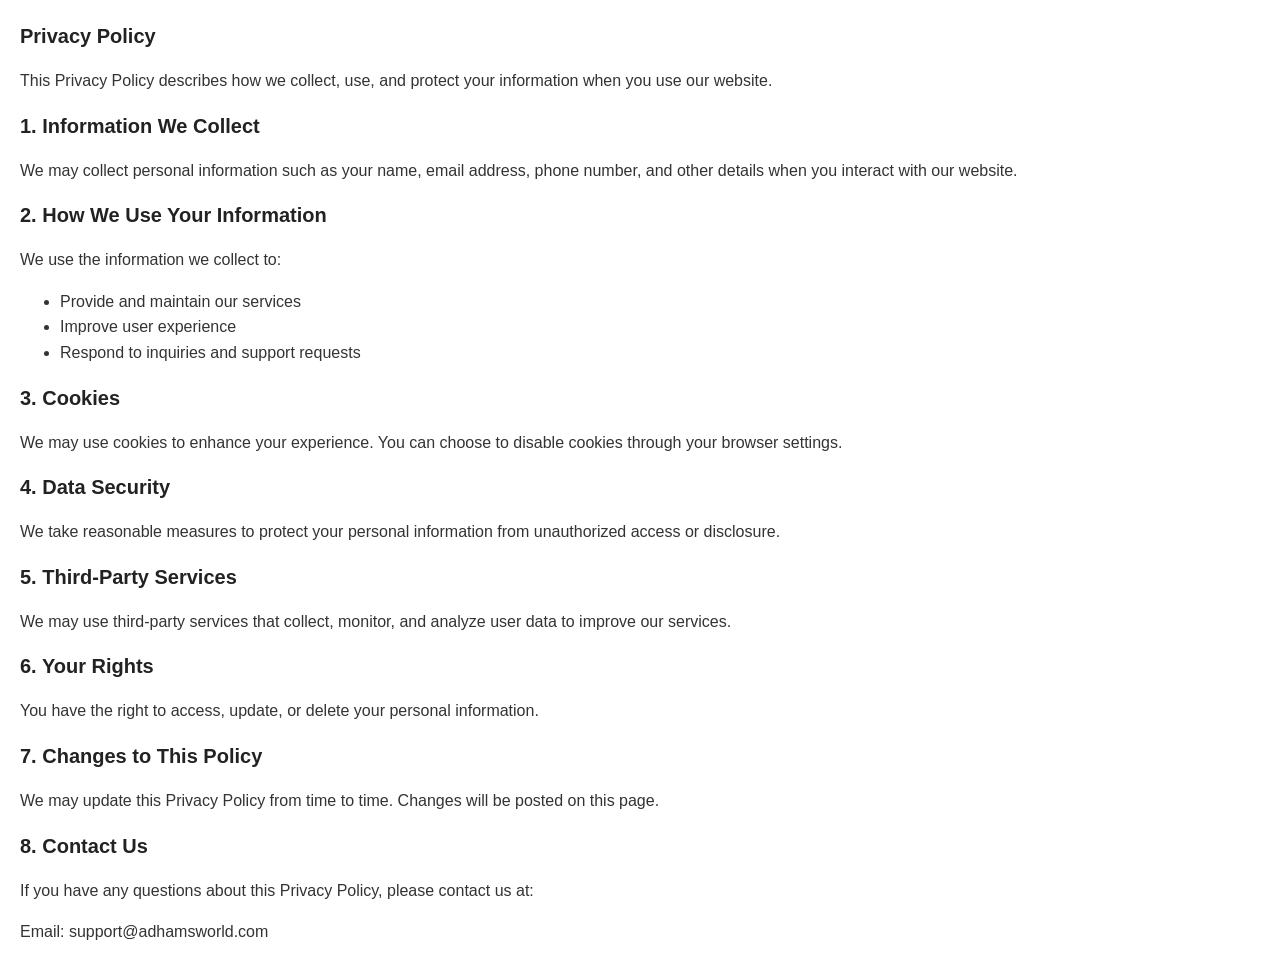
==== fruitmonkey/privacy-policy.html @ ed3eda7e "t&c,privacy policy and support page" ====
<!DOCTYPE html>
<html lang="en">
<head>
    <meta charset="UTF-8">
    <meta name="viewport" content="width=device-width, initial-scale=1.0">
    <title>Privacy Policy</title>
    <style>
        body {
            font-family: Arial, sans-serif;
            line-height: 1.6;
            margin: 20px;
            color: #333;
        }
        h1, h2 {
            color: #222;
            margin-top: 0px;
            margin-bottom: 0;
            font-size: 20px;
        }
    </style>
</head>
<body>

    <h1>Privacy Policy</h1>

    <p>This Privacy Policy describes how we collect, use, and protect your information when you use our website.</p>

    <h2>1. Information We Collect</h2>
    <p>We may collect personal information such as your name, email address, phone number, and other details when you interact with our website.</p>

    <h2>2. How We Use Your Information</h2>
    <p>We use the information we collect to:</p>
    <ul>
        <li>Provide and maintain our services</li>
        <li>Improve user experience</li>
        <li>Respond to inquiries and support requests</li>
    </ul>

    <h2>3. Cookies</h2>
    <p>We may use cookies to enhance your experience. You can choose to disable cookies through your browser settings.</p>

    <h2>4. Data Security</h2>
    <p>We take reasonable measures to protect your personal information from unauthorized access or disclosure.</p>

    <h2>5. Third-Party Services</h2>
    <p>We may use third-party services that collect, monitor, and analyze user data to improve our services.</p>

    <h2>6. Your Rights</h2>
    <p>You have the right to access, update, or delete your personal information.</p>

    <h2>7. Changes to This Policy</h2>
    <p>We may update this Privacy Policy from time to time. Changes will be posted on this page.</p>

    <h2>8. Contact Us</h2>
    <p>If you have any questions about this Privacy Policy, please contact us at:</p>
    <p>Email: support@adhamsworld.com</p>

</body>
</html>
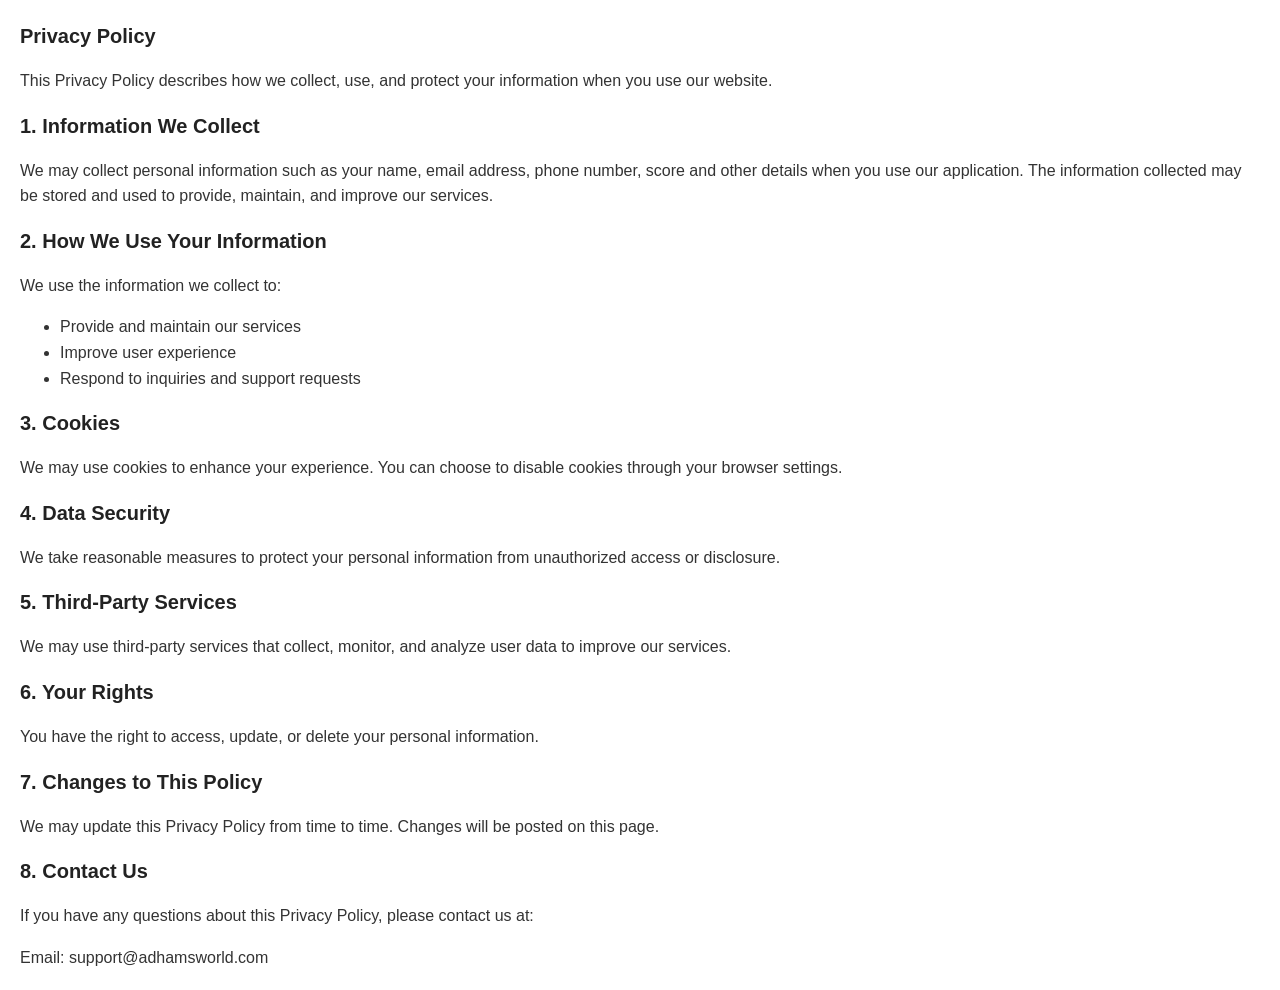
==== commit b45481e3: "content updated" ====
--- a/fruitmonkey/privacy-policy.html
+++ b/fruitmonkey/privacy-policy.html
@@ -26,7 +26,8 @@
     <p>This Privacy Policy describes how we collect, use, and protect your information when you use our website.</p>
 
     <h2>1. Information We Collect</h2>
-    <p>We may collect personal information such as your name, email address, phone number, and other details when you interact with our website.</p>
+    <p>We may collect personal information such as your name, email address, phone number, score and other details when you use our application. 
+        The information collected may be stored and used to provide, maintain, and improve our services.</p>
 
     <h2>2. How We Use Your Information</h2>
     <p>We use the information we collect to:</p>
